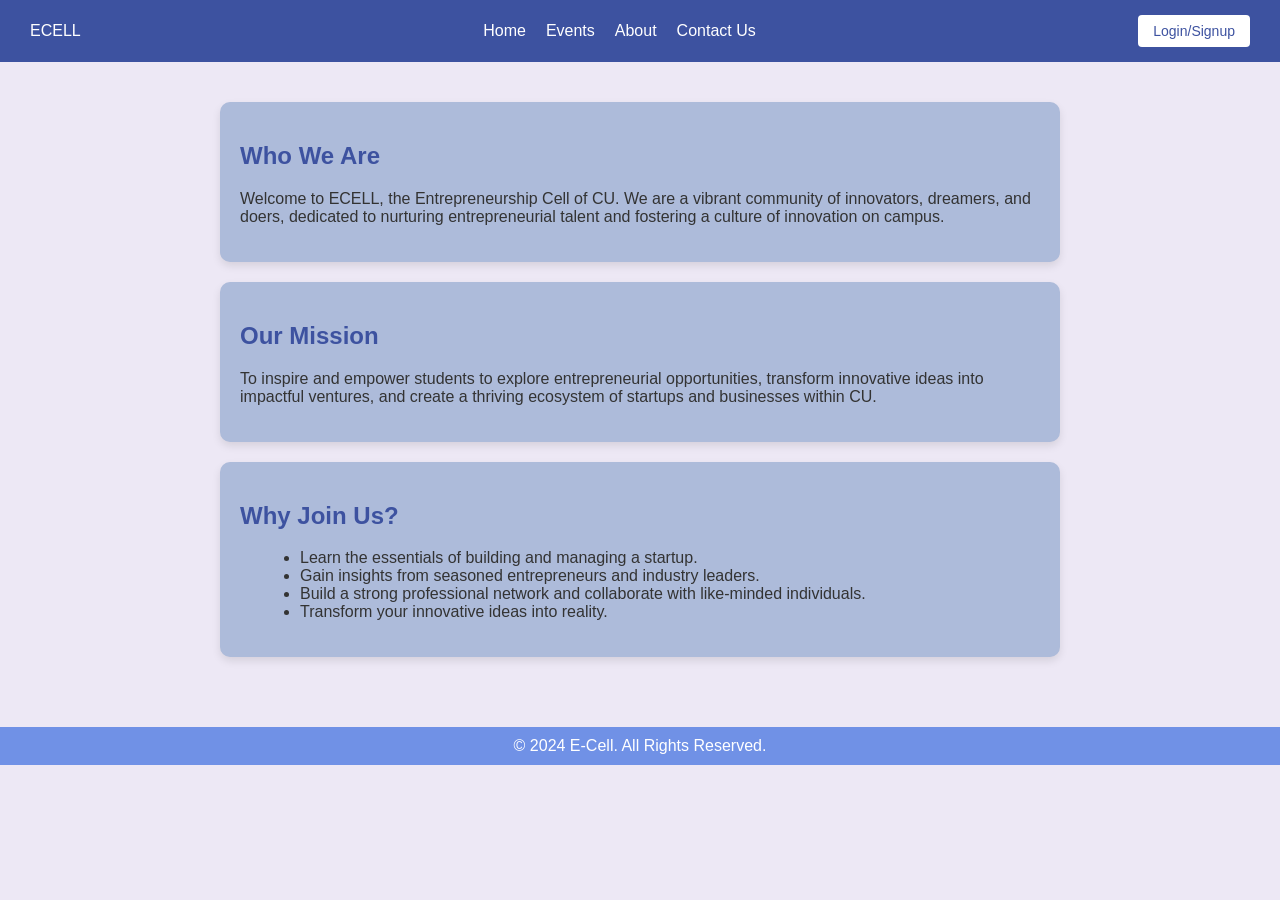
==== about.html @ ef5a978a "about page added" ====
<!DOCTYPE html>
<html lang="en">
<head>
    <meta charset="UTF-8">
    <meta name="viewport" content="width=device-width, initial-scale=1.0">
    <title>E-Cell Webpage</title>
    <link rel="stylesheet" href="about.css">
</head>
<body>
    <nav class="navbar">
        <div class="logo">ECELL</div>
        <ul class="nav-links">
            <li><a href="#home">Home</a></li>
            <li><a href="#events">Events</a></li>
            <li><a href="#about">About</a></li>
            <li><a href="#contact">Contact Us</a></li>
        </ul>
        <button class="login-signup">Login/Signup</button>
    </nav>
    
    <div class="container">
        <section id="about" class="content-box">
            <h2>Who We Are</h2>
            <p>Welcome to ECELL, the Entrepreneurship Cell of CU. We are a vibrant community of innovators, dreamers, and doers, dedicated to nurturing entrepreneurial talent and fostering a culture of innovation on campus.</p>
        </section>

        <section class="content-box">
            <h2>Our Mission</h2>
            <p>To inspire and empower students to explore entrepreneurial opportunities, transform innovative ideas into impactful ventures, and create a thriving ecosystem of startups and businesses within CU.</p>
        </section>

        <section class="content-box">
            <h2>Why Join Us?</h2>
            <ul>
                <li>Learn the essentials of building and managing a startup.</li>
                <li>Gain insights from seasoned entrepreneurs and industry leaders.</li>
                <li>Build a strong professional network and collaborate with like-minded individuals.</li>
                <li>Transform your innovative ideas into reality.</li>
            </ul>
        </section>
    </div>

    <footer class="footer">
        <div>© 2024 E-Cell. All Rights Reserved.</div>
    </footer>
</body>
</html>
---- about.css ----
/* General Styles */
body {
    margin: 0;
    font-family: Arial, sans-serif;
    background-color: #EDE8F5;
    color: #333;
}

.container {
    padding: 20px;
}

/* Navigation Bar */
.navbar {
    background-color: #3D52A0;
    color: white;
    display: flex;
    justify-content: space-between;
    align-items: center;
    padding: 15px 30px;
}

.nav-links {
    list-style: none;
    display: flex;
    margin: 0;
    padding: 0;
}

.nav-links li {
    margin-left: 20px;
}

.nav-links a {
    color: white;
    text-decoration: none;
    font-size: 16px;
}

.nav-links a:hover {
    text-decoration: underline;
}

.login-signup {
    background-color: white;
    color: #3D52A0;
    border: none;
    padding: 8px 15px;
    border-radius: 4px;
    font-size: 14px;
    cursor: pointer;
}

.login-signup:hover {
    background-color: #8697C4;
    color: white;
}

/* Content Boxes */
.content-box {
    background-color: #ADBBDA;
    padding: 20px;
    margin: 20px auto;
    border-radius: 10px;
    box-shadow: 0 4px 8px rgba(0, 0, 0, 0.1);
    max-width: 800px;
}

.content-box h2 {
    color: #3D52A0;
}

.content-box p, .content-box ul {
    color: #333;
    font-size: 16px;
}

.content-box ul {
    list-style: disc;
    margin-left: 20px;
}

/* Footer */
.footer {
    background-color: #7091E6;
    color: white;
    text-align: center;
    padding: 10px 0;
    margin-top: 30px;
}

.footer ul {
    list-style: none;
    padding: 0;
    margin: 0;
    display: flex;
    justify-content: center;
}

.footer li {
    margin: 0 15px;
}

.footer a {
    color: white;
    text-decoration: none;
    font-size: 14px;
}

.footer a:hover {
    text-decoration: underline;
}
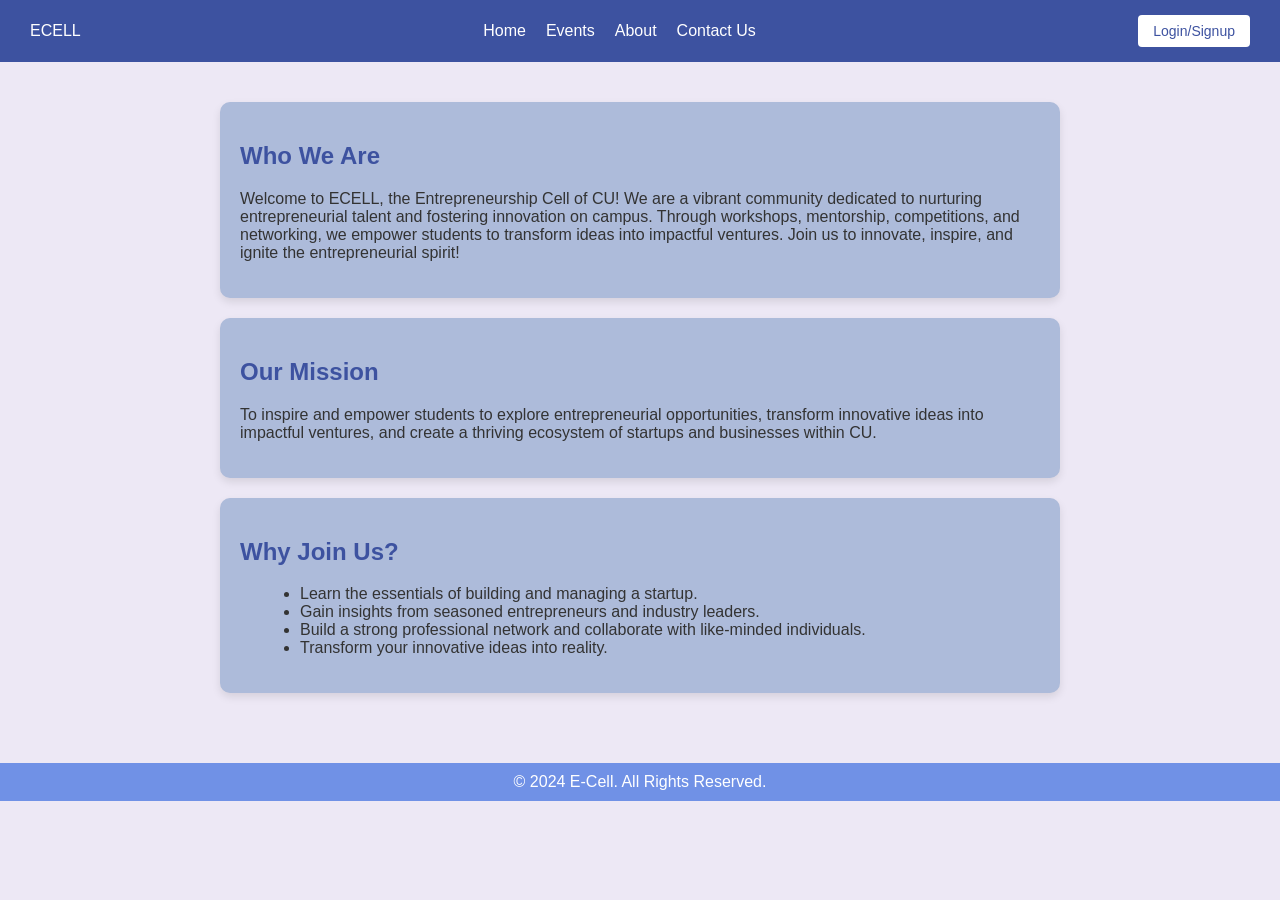
==== commit 26e359f1: "expand who we are" ====
--- a/about.html
+++ b/about.html
@@ -21,7 +21,7 @@
     <div class="container">
         <section id="about" class="content-box">
             <h2>Who We Are</h2>
-            <p>Welcome to ECELL, the Entrepreneurship Cell of CU. We are a vibrant community of innovators, dreamers, and doers, dedicated to nurturing entrepreneurial talent and fostering a culture of innovation on campus.</p>
+            <p>Welcome to ECELL, the Entrepreneurship Cell of CU! We are a vibrant community dedicated to nurturing entrepreneurial talent and fostering innovation on campus. Through workshops, mentorship, competitions, and networking, we empower students to transform ideas into impactful ventures. Join us to innovate, inspire, and ignite the entrepreneurial spirit!</p>
         </section>
 
         <section class="content-box">
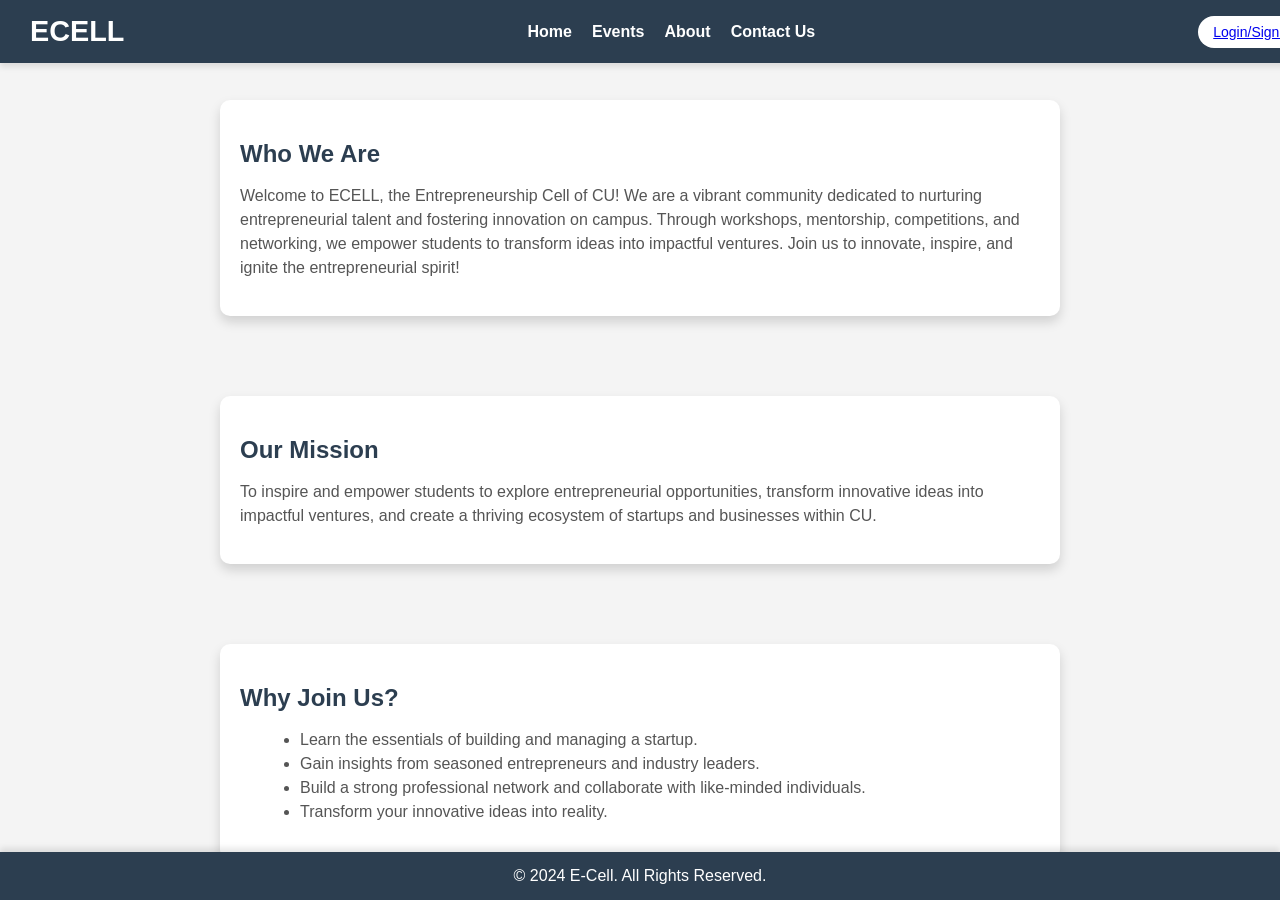
==== commit b4f1c48b: "Update about.html" ====
--- a/about.html
+++ b/about.html
@@ -10,12 +10,12 @@
     <nav class="navbar">
         <div class="logo">ECELL</div>
         <ul class="nav-links">
-            <li><a href="#home">Home</a></li>
-            <li><a href="#events">Events</a></li>
-            <li><a href="#about">About</a></li>
-            <li><a href="#contact">Contact Us</a></li>
+            <li><a href="home.html">Home</a></li>
+            <li><a href="event.html">Events</a></li>
+            <li><a href="#">About</a></li>
+            <li><a href="contact.html">Contact Us</a></li>
         </ul>
-        <button class="login-signup">Login/Signup</button>
+        <button class="login-signup"><a href="login.html">Login/Signup</a></button>
     </nav>
     
     <div class="container">
--- a/about.css
+++ b/about.css
@@ -2,22 +2,33 @@
 body {
     margin: 0;
     font-family: Arial, sans-serif;
-    background-color: #EDE8F5;
+    background-color: #f4f4f4; /* Match background color */
     color: #333;
 }
 
+/* Container for Page Content */
 .container {
     padding: 20px;
 }
 
 /* Navigation Bar */
 .navbar {
-    background-color: #3D52A0;
+    background-color: #2c3e50; /* Match navbar background */
     color: white;
     display: flex;
     justify-content: space-between;
     align-items: center;
     padding: 15px 30px;
+    position: fixed;
+    width: 100%;
+    top: 0;
+    z-index: 1000;
+    box-shadow: 0px 4px 6px rgba(0, 0, 0, 0.1);
+}
+
+.logo {
+    font-size: 1.8rem;
+    font-weight: bold;
 }
 
 .nav-links {
@@ -34,45 +45,50 @@
 .nav-links a {
     color: white;
     text-decoration: none;
-    font-size: 16px;
+    font-size: 1rem;
+    font-weight: 600;
 }
 
 .nav-links a:hover {
-    text-decoration: underline;
+    color: #1abc9c; /* Match hover effect */
 }
 
 .login-signup {
     background-color: white;
-    color: #3D52A0;
+    color: #2c3e50;
     border: none;
     padding: 8px 15px;
-    border-radius: 4px;
+    border-radius: 20px;
     font-size: 14px;
     cursor: pointer;
+    transition: all 0.3s ease;
 }
 
 .login-signup:hover {
-    background-color: #8697C4;
+    background-color: #1abc9c;
     color: white;
 }
 
 /* Content Boxes */
 .content-box {
-    background-color: #ADBBDA;
+    background-color: white; /* Match card background */
     padding: 20px;
-    margin: 20px auto;
+    margin: 80px auto 20px; /* Adjust top margin for navbar */
     border-radius: 10px;
-    box-shadow: 0 4px 8px rgba(0, 0, 0, 0.1);
+    box-shadow: 0 6px 12px rgba(0, 0, 0, 0.15);
     max-width: 800px;
 }
 
 .content-box h2 {
-    color: #3D52A0;
+    color: #2c3e50; /* Match heading color */
+    margin-bottom: 15px;
 }
 
-.content-box p, .content-box ul {
-    color: #333;
-    font-size: 16px;
+.content-box p,
+.content-box ul {
+    color: #555; /* Subdued text color for consistency */
+    font-size: 1rem;
+    line-height: 1.5;
 }
 
 .content-box ul {
@@ -82,11 +98,14 @@
 
 /* Footer */
 .footer {
-    background-color: #7091E6;
+    background-color: #2c3e50; /* Match footer background */
     color: white;
     text-align: center;
-    padding: 10px 0;
-    margin-top: 30px;
+    padding: 15px 0;
+    position: fixed;
+    bottom: 0;
+    width: 100%;
+    box-shadow: 0px -4px 6px rgba(0, 0, 0, 0.1);
 }
 
 .footer ul {
@@ -110,3 +129,25 @@
 .footer a:hover {
     text-decoration: underline;
 }
+
+/* Responsive Design */
+@media (max-width: 768px) {
+    .navbar {
+        flex-direction: column;
+        padding: 10px;
+    }
+
+    .nav-links {
+        flex-wrap: wrap;
+        justify-content: center;
+    }
+
+    .nav-links li {
+        margin: 10px 0;
+    }
+
+    .content-box {
+        margin: 100px auto 20px; /* Adjust for mobile navbar spacing */
+        width: 90%;
+    }
+}
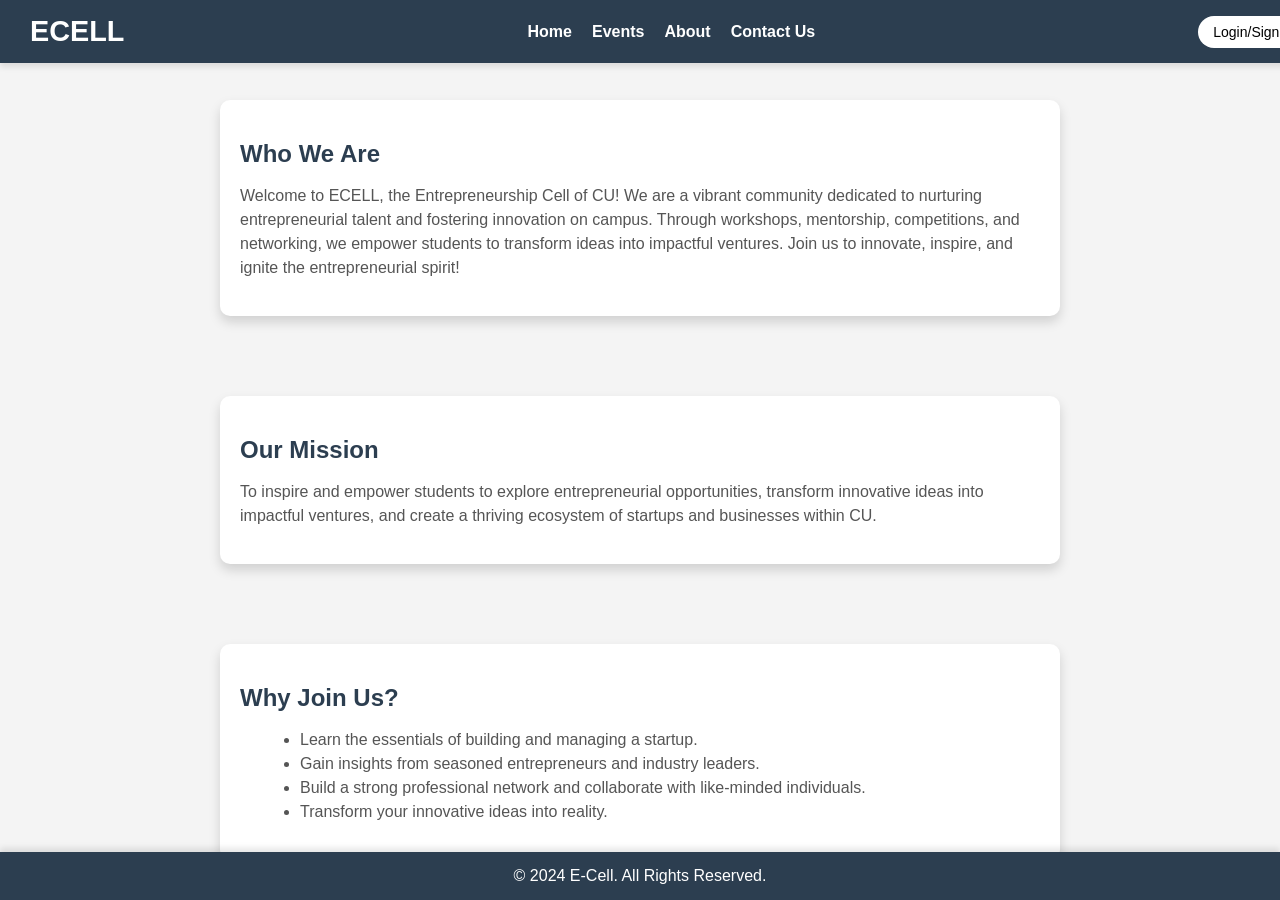
==== commit 166e9c4a: "Update about.html" ====
--- a/about.html
+++ b/about.html
@@ -15,7 +15,7 @@
             <li><a href="#">About</a></li>
             <li><a href="contact.html">Contact Us</a></li>
         </ul>
-        <button class="login-signup"><a href="login.html">Login/Signup</a></button>
+        <button class="login-signup"><a href="login.html" style="color:black;text-decoration:none;">Login/Signup</a></button>
     </nav>
     
     <div class="container">
